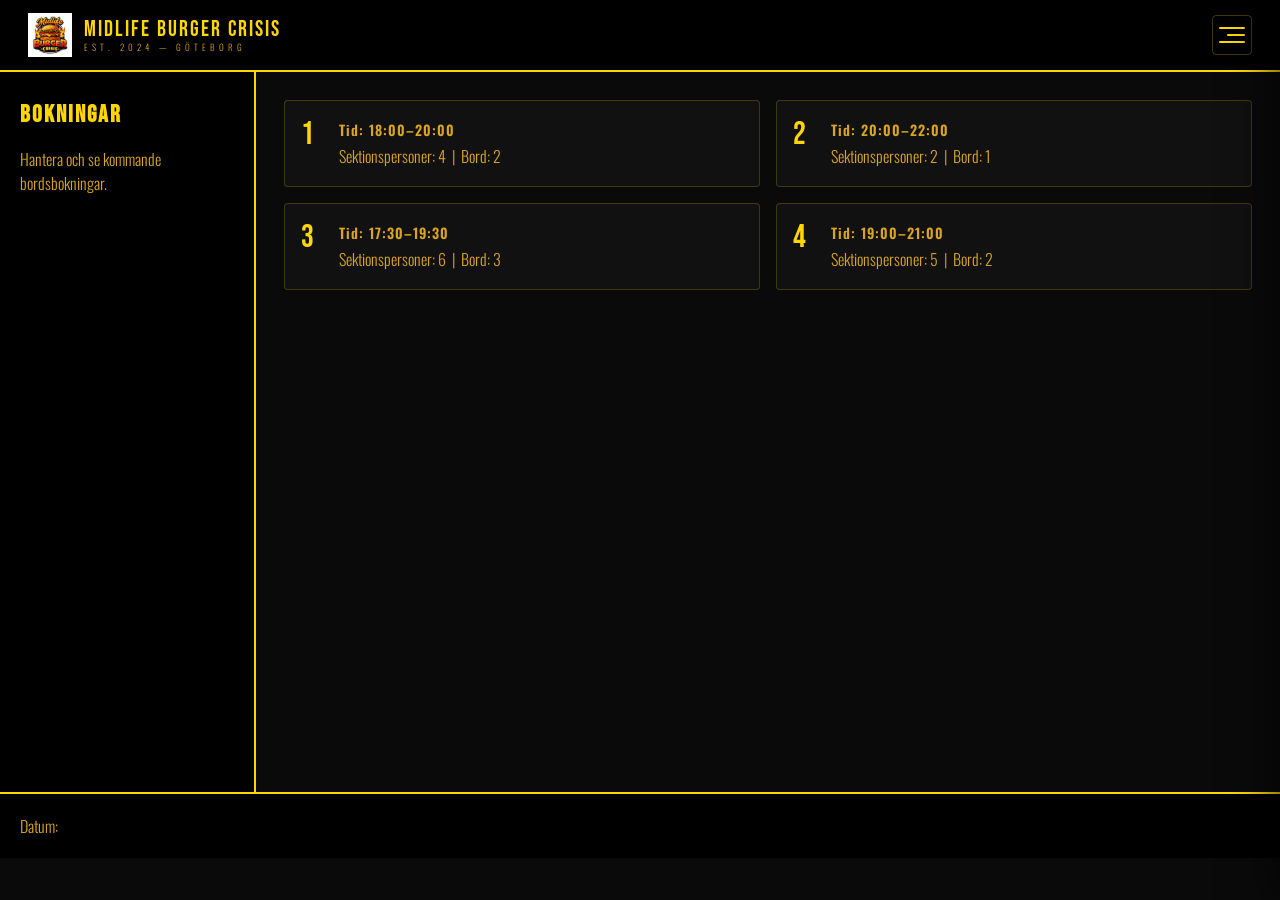
==== lokaler.html @ cdb5aaaa "Stress, har inlämning imorgon funderar på att ta bort kontakta oss, men isf får jag göra det i slutä" ====
<!DOCTYPE html>
<html lang="sv">
<head>
<meta charset="UTF-8">
<meta name="viewport" content="width=device-width, initial-scale=1.0">
<title>Bokningar – Midlife Burger Crisis</title>
<link rel="preconnect" href="https://fonts.googleapis.com">
<link href="https://fonts.googleapis.com/css2?family=Bebas+Neue&family=Oswald:wght@300;400;600&display=swap" rel="stylesheet">
<link rel="stylesheet" href="css/style.css">
</head>
<body>

<div class="nav-backdrop" id="backdrop"></div>

<div class="nav-overlay" id="navOverlay">
    <p class="nav-label">Navigera</p>
    <nav>
        <a href="index.html">Hem</a>
        <a href="meny.html">Meny</a>
        <a href="lokaler.html">Lokaler</a>
        <a href="om-oss.html">Om oss</a>
        <a href="kontakt.html">Kontakt</a>
    </nav>
</div>

<header class="header">
    <a class="logo" href="index.html">
        <img class="logo-icon" src="img/Midlife Burger Crisis.png" alt="Midlife Burger Crisis logga">
        <div class="logo-text">
            <span class="logo-title">Midlife Burger Crisis</span>
            <span class="logo-sub">Est. 2024 &mdash; Göteborg</span>
        </div>
    </a>
    <div class="hamburger" id="hamburger" aria-label="Öppna meny" role="button" tabindex="0">
        <span></span>
        <span></span>
        <span></span>
    </div>
</header>

<main class="booking-layout">

 
    <aside class="booking-sidebar">
        <h2 class="text">Bokningar</h2>
        <p class="undertext">Hantera och se kommande bordsbokningar.</p>
    </aside>

   
    <section class="booking-grid">
        <div class="booking-card">
            <div class="booking-card-inner">
                <span class="booking-number">1</span>
                <div class="booking-info">
                    <p class="booking-title">Tid: 18:00–20:00</p>
                    <p class="undertext">Sektionspersoner: 4 &nbsp;|&nbsp; Bord: 2</p>
                </div>
            </div>
        </div>
        <div class="booking-card">
            <div class="booking-card-inner">
                <span class="booking-number">2</span>
                <div class="booking-info">
                    <p class="booking-title">Tid: 20:00–22:00</p>
                    <p class="undertext">Sektionspersoner: 2 &nbsp;|&nbsp; Bord: 1</p>
                </div>
            </div>
        </div>
        <div class="booking-card">
            <div class="booking-card-inner">
                <span class="booking-number">3</span>
                <div class="booking-info">
                    <p class="booking-title">Tid: 17:30–19:30</p>
                    <p class="undertext">Sektionspersoner: 6 &nbsp;|&nbsp; Bord: 3</p>
                </div>
            </div>
        </div>
        <div class="booking-card">
            <div class="booking-card-inner">
                <span class="booking-number">4</span>
                <div class="booking-info">
                    <p class="booking-title">Tid: 19:00–21:00</p>
                    <p class="undertext">Sektionspersoner: 5 &nbsp;|&nbsp; Bord: 2</p>
                </div>
            </div>
        </div>
    </section>

</main>

<footer class="footer">
    <p class="undertext">Datum:</p>
</footer>

<script>
    const hamburger = document.getElementById('hamburger');
    const navOverlay = document.getElementById('navOverlay');
    const backdrop   = document.getElementById('backdrop');

    function toggleMenu() {
        const isOpen = navOverlay.classList.toggle('open');
        hamburger.classList.toggle('open', isOpen);
        backdrop.classList.toggle('open', isOpen);
        document.body.style.overflow = isOpen ? 'hidden' : '';
    }

    hamburger.addEventListener('click', toggleMenu);
    backdrop.addEventListener('click', toggleMenu);
    document.addEventListener('keydown', e => {
        if (e.key === 'Escape' && navOverlay.classList.contains('open')) toggleMenu();
    });
</script>
</body>
</html>
---- css/style.css ----
* {
    margin: 0;
    padding: 0;
    box-sizing: border-box;
}

body {
    background: #0a0a0a;
    font-family: 'Oswald', sans-serif;
}


.header {
    display: flex;
    justify-content: space-between;
    align-items: center;
    padding: 0 28px;
    height: 72px;
    background: #000;
    border-bottom: 2px solid gold;
    position: relative;
    z-index: 100;
}


.logo {
    display: flex;
    align-items: center;
    gap: 12px;
    text-decoration: none;
}

.logo-icon {
    width: 44px;
    height: 44px;
    flex-shrink: 0;
}

.logo-text {
    display: flex;
    flex-direction: column;
    line-height: 1;
}

.logo-title {
    font-family: 'Bebas Neue', sans-serif;
    font-size: 22px;
    letter-spacing: 2px;
    color: gold;
}

.logo-sub {
    font-family: 'Oswald', sans-serif;
    font-size: 9px;
    font-weight: 300;
    letter-spacing: 4px;
    color: goldenrod;
    text-transform: uppercase;
    margin-top: 2px;
}


.hamburger {
    display: flex;
    flex-direction: column;
    justify-content: center;
    gap: 5px;
    width: 40px;
    height: 40px;
    cursor: pointer;
    padding: 6px;
    border: 1px solid rgba(255, 215, 0, 0.25);
    border-radius: 4px;
    transition: border-color 0.2s;
    background: none;
    z-index: 200;
}

.hamburger:hover {
    border-color: gold;
}

.hamburger span {
    display: block;
    height: 2px;
    background: gold;
    border-radius: 2px;
    transition: transform 0.35s cubic-bezier(.77, 0, .175, 1),
                opacity 0.35s ease,
                width 0.35s ease;
    transform-origin: center;
}



.hamburger span:nth-child(2) {
    width: 70%;
    align-self: flex-end;
}


/* Open-state animation */
.hamburger.open span:nth-child(1) {
    transform: translateY(7px) rotate(45deg);
}
.hamburger.open span:nth-child(2) {
    opacity: 0;
    transform: scaleX(0);
}
.hamburger.open span:nth-child(3) {
    transform: translateY(-7px) rotate(-45deg);
}

.nav-overlay {
    position: fixed;
    top: 0;
    right: 0;
    height: 100vh;
    width: 300px;
    background: #0d0d0d;
    border-left: 2px solid gold;
    z-index: 150;
    display: flex;
    flex-direction: column;
    padding: 100px 40px 40px;
    transform: translateX(100%);
    transition: transform 0.4s cubic-bezier(.77, 0, .175, 1);
    box-shadow: -8px 0 40px rgba(0, 0, 0, 0.6);
}


.nav-overlay.open {
    transform: translateX(0);
}


.nav-overlay nav {
    display: flex;
    flex-direction: column;
    gap: 8px;
}


.nav-overlay nav a {
    font-family: 'Bebas Neue', sans-serif;
    font-size: 28px;
    letter-spacing: 3px;
    color: #666;
    text-decoration: none;
    padding: 10px 0;
    border-bottom: 1px solid #1a1a1a;
    transition: color 0.2s, padding-left 0.2s;
    position: relative;
}


.nav-overlay nav a::before {
    content: '';
    position: absolute;
    left: -40px;
    top: 50%;
    transform: translateY(-50%);
    width: 3px;
    height: 0;
    background: gold;
    transition: height 0.2s;
}


.nav-overlay nav a:hover {
    color: gold;
    padding-left: 12px;
}


.nav-overlay nav a:hover::before {
    height: 60%;
}


.nav-label {
    font-family: 'Oswald', sans-serif;
    font-size: 10px;
    letter-spacing: 5px;
    color: #333;
    text-transform: uppercase;
    margin-bottom: 16px;
}



.nav-backdrop {
    position: fixed;
    inset: 0;
    background: rgba(0, 0, 0, 0.6);
    z-index: 140;
    opacity: 0;
    pointer-events: none;
    transition: opacity 0.4s ease;
}


.nav-backdrop.open {
    opacity: 1;
    pointer-events: all;
}



.container {
    display: flex;
    height: 80vh;
}


.lokaler {
    width: 70%;
    background: #000;
    padding: 20px;
}


.bilder {
    width: 30%;
    background: #1e1a0e;
    padding: 20px;
}


.undertext {
    color: goldenrod;
    font-family: 'Oswald', sans-serif;
    font-weight: 300;
}


.text {
    color: gold;
    font-family: 'Bebas Neue', sans-serif;
    letter-spacing: 2px;
    font-size: 24px;
    margin-bottom: 8px;
}



.footer {
    padding: 20px;
    background: #000;
    border-top: 2px solid gold;
}



@media (max-width: 450px) {
    .logo-text { display: none; }
    .container { flex-direction: column; }
    .lokaler { width: 100%; height: 60%; }
    .bilder { width: 100%; height: 40%; }
    .nav-overlay { width: 100%; border-left: none; }
}


.booking-layout {
    display: flex;
    min-height: 80vh;
}

.booking-sidebar {
    width: 20%;
    background: #000;
    border-right: 2px solid gold;
    padding: 28px 20px;
    display: flex;
    flex-direction: column;
    gap: 10px;
}

.booking-grid {
    width: 80%;
    background: #0a0a0a;
    padding: 28px;
    display: grid;
    grid-template-columns: repeat(2, 1fr);
    gap: 16px;
    align-content: start;
}

.booking-card {
    background: #111;
    border: 1px solid rgba(255, 215, 0, 0.2);
    border-radius: 4px;
    padding: 18px 16px;
    transition: border-color 0.2s, background 0.2s;
}

.booking-card:hover {
    border-color: gold;
    background: #1a1500;
}

.booking-card-inner {
    display: flex;
    align-items: flex-start;
    gap: 14px;
}

.booking-number {
    font-family: 'Bebas Neue', sans-serif;
    font-size: 32px;
    color: gold;
    line-height: 1;
    min-width: 24px;
}

.booking-info {
    display: flex;
    flex-direction: column;
    gap: 4px;
}

.booking-title {
    font-family: 'Oswald', sans-serif;
    font-weight: 600;
    font-size: 14px;
    color: goldenrod;
    letter-spacing: 1px;
}

@media (max-width: 450px) {
    .booking-layout {
        flex-direction: column;
    }

    .booking-sidebar {
        width: 100%;
        border-right: none;
        border-bottom: 2px solid gold;
        padding: 20px 16px;
    }

    .booking-grid {
        width: 100%;
        grid-template-columns: 1fr;
        padding: 16px;
    }
}
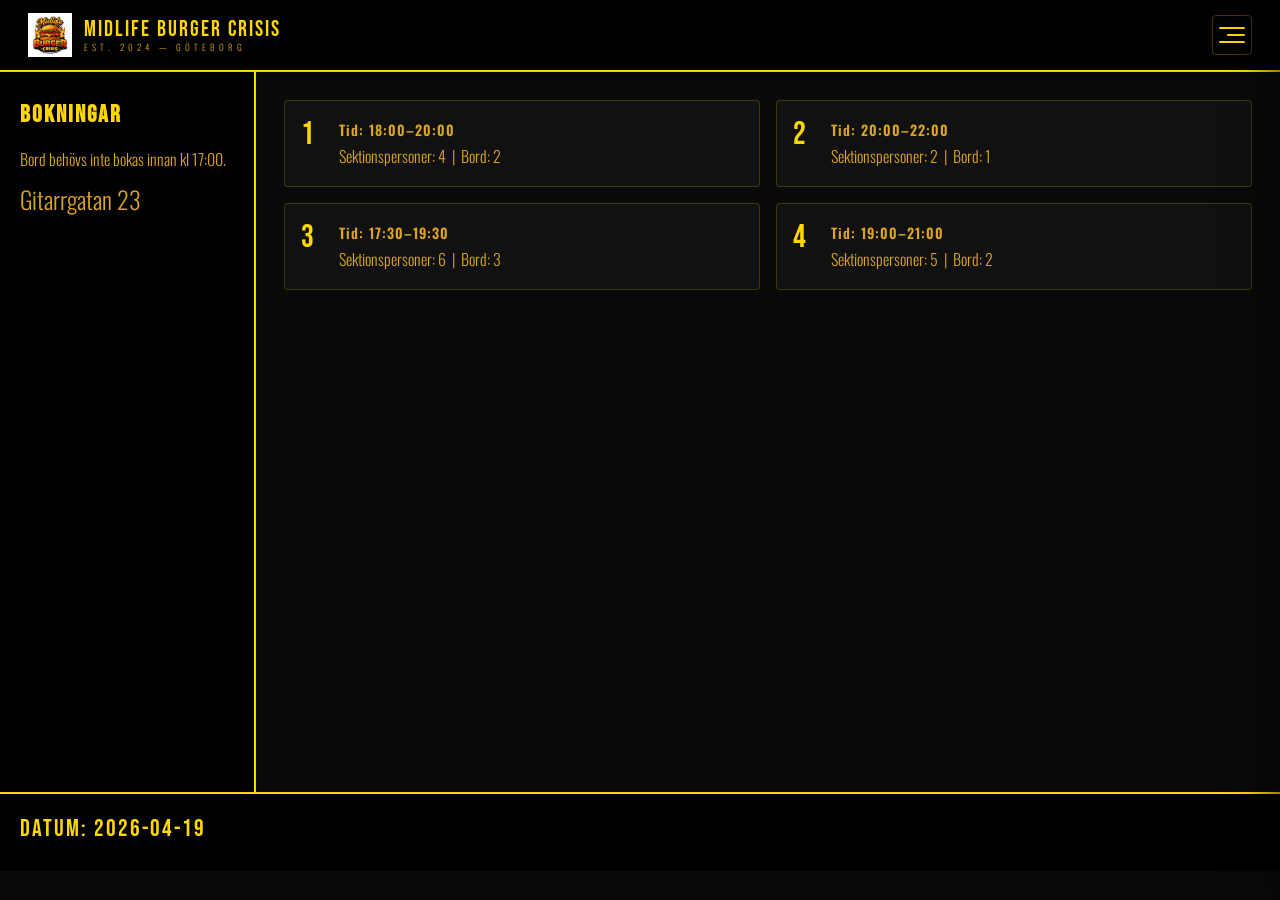
==== commit 5b994c7c: "Hjälp jag är så trött" ====
--- a/lokaler.html
+++ b/lokaler.html
@@ -43,7 +43,8 @@
  
     <aside class="booking-sidebar">
         <h2 class="text">Bokningar</h2>
-        <p class="undertext">Hantera och se kommande bordsbokningar.</p>
+        <p class="undertext">Bord behövs inte bokas innan kl 17:00.</p>
+        <H2 class="undertext">Gitarrgatan 23</H2>
     </aside>
 
    
@@ -89,7 +90,7 @@
 </main>
 
 <footer class="footer">
-    <p class="undertext">Datum:</p>
+    <p class="text">Datum: 2026-04-19</p>
 </footer>
 
 <script>
--- a/css/style.css
+++ b/css/style.css
@@ -344,4 +344,235 @@
         grid-template-columns: 1fr;
         padding: 16px;
     }
+}
+
+.booking-card {
+    cursor: pointer;
+    transition: border-color 0.25s ease, background 0.25s ease, transform 0.2s ease, box-shadow 0.25s ease;
+}
+
+.booking-card:hover {
+    border-color: gold;
+    background: #1a1500;
+    transform: translateY(-3px);
+    box-shadow: 0 6px 24px rgba(255, 215, 0, 0.15);
+}
+
+.booking-card:hover .booking-number {
+    color: #fff;
+    transition: color 0.25s ease;
+}
+
+.booking-card:hover .booking-title {
+    color: gold;
+    transition: color 0.25s ease;
+}
+
+.booking-number {
+    transition: color 0.25s ease;
+}
+
+.booking-title {
+    transition: color 0.25s ease;
+}
+
+
+.meny-layout {
+    display: flex;
+    min-height: 80vh;
+}
+
+.meny-aside {
+    width: 40%;
+    background: #1e1a0e;
+    border-right: 2px solid gold;
+    padding: 28px 20px;
+}
+
+.meny-content {
+    width: 60%;
+    background: #000;
+    padding: 28px 32px;
+    display: flex;
+    align-items: center;
+    justify-content: center;
+}
+
+.meny-bild-wrapper {
+    width: 100%;
+    height: 100%;
+    display: flex;
+    align-items: center;
+    justify-content: center;
+}
+
+.meny-bild {
+    width: 100%;
+    height: 100%;
+    object-fit: contain;
+    max-height: 80vh;
+    border: 1px solid rgba(255, 215, 0, 0.2);
+    border-radius: 4px;
+}
+
+@media (max-width: 450px) {
+    .meny-content {
+        width: 100%;
+        padding: 16px;
+        min-height: 50vh;
+    }
+}
+.meny-rubrik {
+    font-family: 'Bebas Neue', sans-serif;
+    font-size: 32px;
+    letter-spacing: 3px;
+    color: gold;
+    border-bottom: 1px solid rgba(255, 215, 0, 0.3);
+    padding-bottom: 10px;
+}
+
+.meny-sektion {
+    display: flex;
+    flex-direction: column;
+    gap: 10px;
+}
+
+.meny-kategori {
+    font-family: 'Bebas Neue', sans-serif;
+    font-size: 22px;
+    letter-spacing: 2px;
+    color: goldenrod;
+    margin-bottom: 4px;
+}
+
+.meny-rad {
+    height: 2px;
+    background: rgba(255, 215, 0, 0.15);
+    border-radius: 1px;
+}
+
+@media (max-width: 450px) {
+    .meny-layout {
+        flex-direction: column;
+    }
+
+    .meny-aside {
+        width: 40%;
+        background: #1e1a0e;
+        border-right: 2px solid gold;
+        padding: 28px 32px;
+        display: flex;
+        flex-direction: column;
+        gap: 32px;
+    }
+    
+    .meny-aside .text {
+        border-bottom: 1px solid rgba(255, 215, 0, 0.3);
+        padding-bottom: 10px;
+    }
+
+    .meny-content {
+        width: 100%;
+        padding: 20px 16px;
+        gap: 24px;
+    }
+}
+
+.omoss-layout {
+    display: flex;
+    min-height: 80vh;
+}
+
+.omoss-section {
+    width: 80%;
+    background: #000;
+    border-right: 2px solid gold;
+    padding: 28px 32px;
+    display: flex;
+    flex-direction: column;
+    gap: 16px;
+}
+
+.omoss-aside {
+    width: 20%;
+    background: #1e1a0e;
+    padding: 28px 20px;
+    display: flex;
+    flex-direction: column;
+    gap: 16px;
+}
+
+.omoss-rad {
+    height: 2px;
+    background: rgba(255, 215, 0, 0.15);
+    border-radius: 1px;
+}
+
+.omoss-rad--kort {
+    width: 60%;
+}
+
+.omoss-bild-placeholder {
+    flex: 1;
+    border: 1px solid rgba(255, 215, 0, 0.2);
+    border-radius: 4px;
+    background: #111;
+}
+
+@media (max-width: 450px) {
+    .omoss-layout {
+        flex-direction: row;
+    }
+
+    .omoss-section {
+        width: 50%;
+        border-right: 2px solid gold;
+        padding: 16px;
+    }
+
+    .omoss-aside {
+        width: 50%;
+        padding: 16px;
+    }
+}
+
+.omoss-kock-wrapper {
+    display: flex;
+    gap: 24px;
+    flex: 1;
+}
+
+.omoss-kock-text {
+    width: 50%;
+    display: flex;
+    flex-direction: column;
+    gap: 12px;
+}
+
+.omoss-kock-bild {
+    width: 50%;
+    border: 1px solid rgba(255, 215, 0, 0.2);
+    border-radius: 4px;
+    overflow: hidden;
+}
+
+.omoss-kock-img {
+    width: 100%;
+    height: 100%;
+    object-fit: cover;
+}
+
+@media (max-width: 450px) {
+    .omoss-kock-wrapper {
+        flex-direction: column;
+    }
+
+    .omoss-kock-text,
+    .omoss-kock-bild {
+        width: 100%;
+    }
+
+    .omoss-kock-bild {
+        min-height: 200px;
+    }
 }
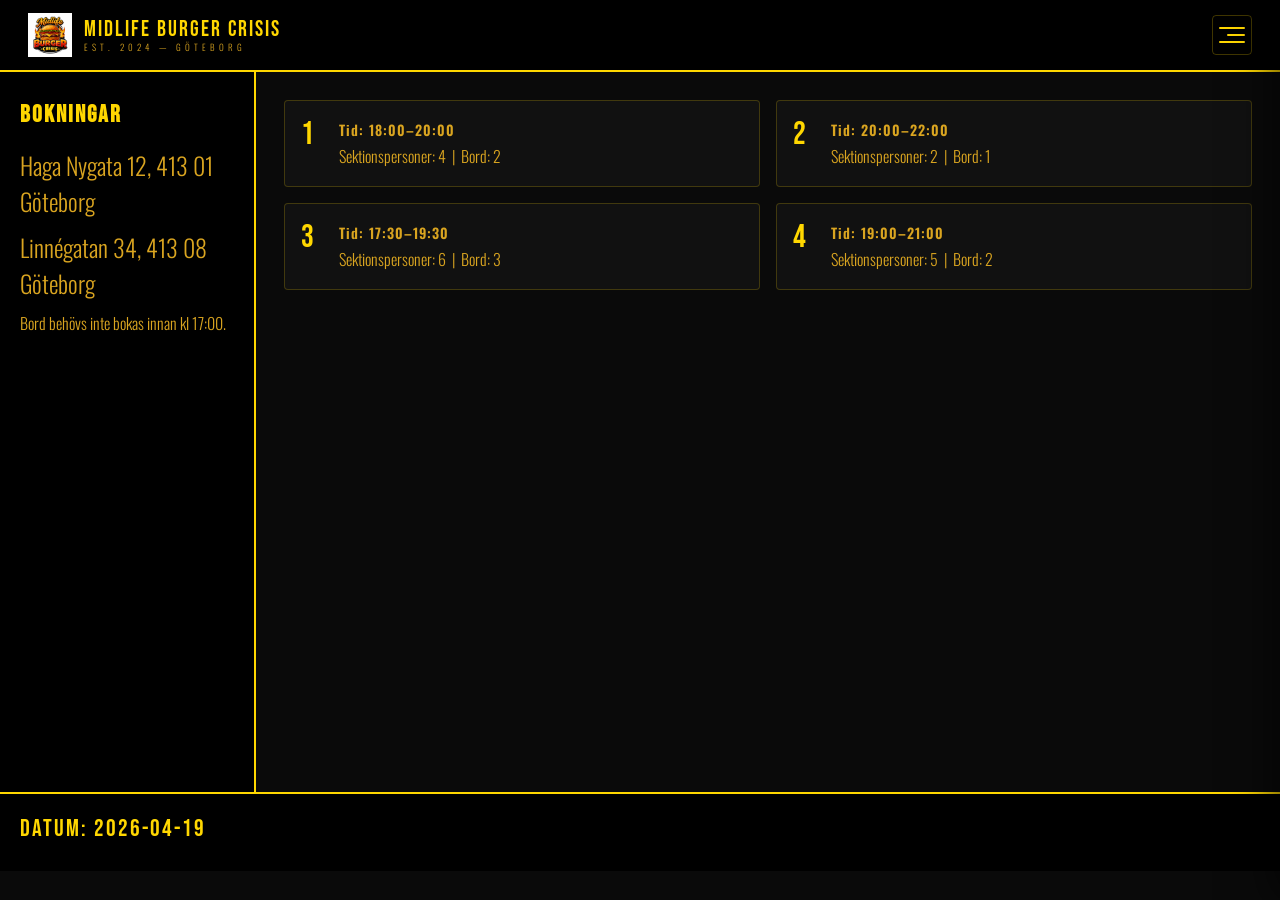
==== commit c5b9f0dd: "Jag är äntligen  klar Detta har tagit mig hela lördagen att göra klart" ====
--- a/lokaler.html
+++ b/lokaler.html
@@ -19,7 +19,6 @@
         <a href="meny.html">Meny</a>
         <a href="lokaler.html">Lokaler</a>
         <a href="om-oss.html">Om oss</a>
-        <a href="kontakt.html">Kontakt</a>
     </nav>
 </div>
 
@@ -43,8 +42,9 @@
  
     <aside class="booking-sidebar">
         <h2 class="text">Bokningar</h2>
+        <H2 class="undertext">Haga Nygata 12, 413 01 Göteborg</H2>
+        <H2 class="undertext">Linnégatan 34, 413 08 Göteborg</H2>
         <p class="undertext">Bord behövs inte bokas innan kl 17:00.</p>
-        <H2 class="undertext">Gitarrgatan 23</H2>
     </aside>
 
    
--- a/css/style.css
+++ b/css/style.css
@@ -575,4 +575,29 @@
     .omoss-kock-bild {
         min-height: 200px;
     }
+}
+
+.bilder {
+    display: flex;
+    flex-direction: column;
+    gap: 12px;
+    padding: 20px;
+    width: 30%;
+    background: #1e1a0e;
+}
+
+.lokal-bild-wrapper {
+    width: 100%;
+    flex: 1;
+    min-height: 150px;
+    overflow: hidden;
+    border: 1px solid rgba(255, 215, 0, 0.2);
+    border-radius: 4px;
+}
+
+.lokal-bild {
+    width: 100%;
+    height: 100%;
+    object-fit: cover;
+    display: block;
 }
